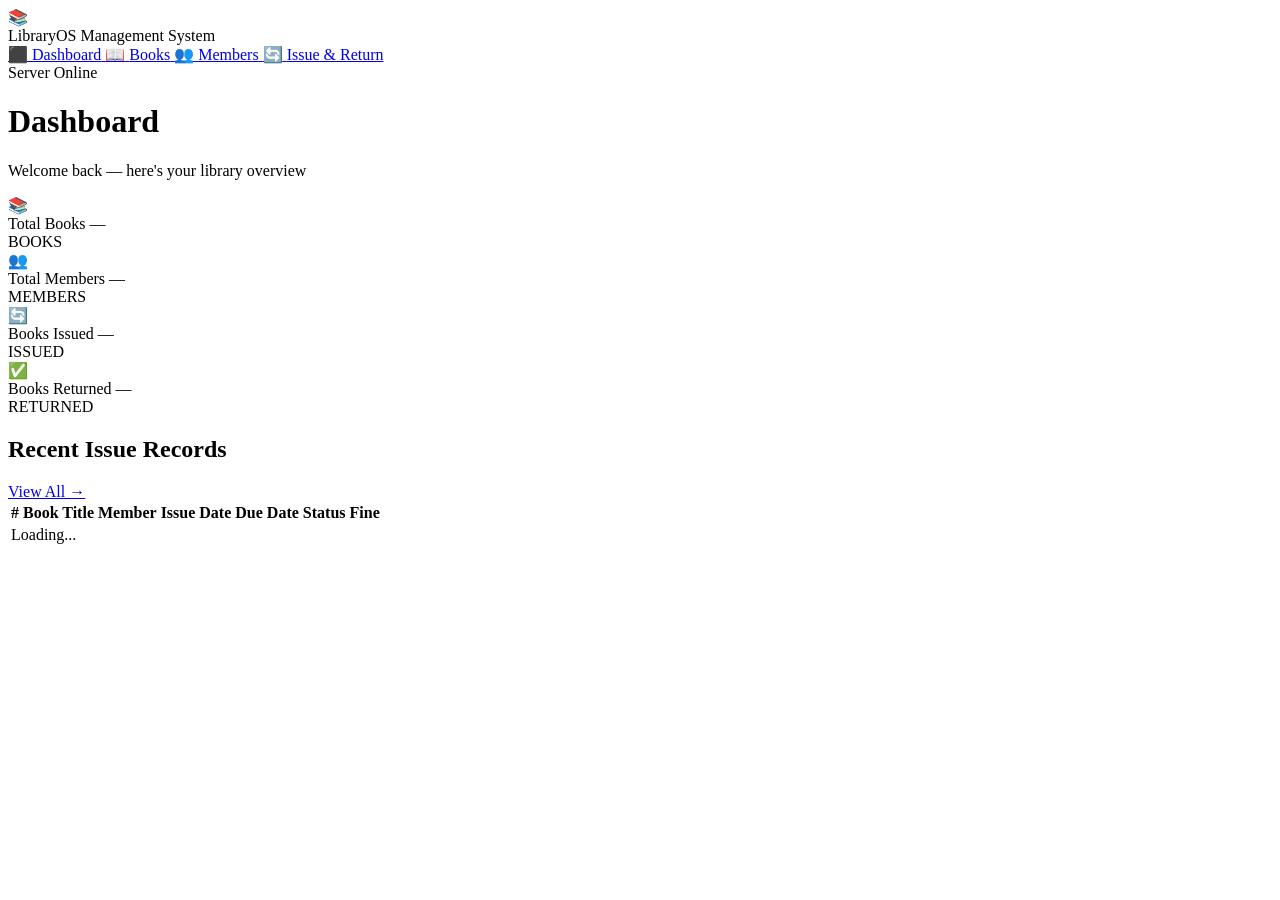
==== index.html @ e00b1fda "Added frontend files at root for GitHub Pages" ====
<!DOCTYPE html>
<html lang="en">
<head>
    <meta charset="UTF-8">
    <meta name="viewport" content="width=device-width, initial-scale=1.0">
    <title>LibraryOS — Management System</title>
    <link href="https://fonts.googleapis.com/css2?family=Syne:wght@400;600;700;800&family=DM+Sans:ital,wght@0,300;0,400;0,500;1,300&display=swap" rel="stylesheet">
    <link rel="stylesheet" href="css/style.css">
</head>
<body>

    <!-- Sidebar -->
    <aside class="sidebar">
        <div class="sidebar-brand">
            <div class="brand-icon">📚</div>
            <div class="brand-text">
                <span class="brand-name">LibraryOS</span>
                <span class="brand-sub">Management System</span>
            </div>
        </div>

        <nav class="sidebar-nav">
            <a href="index.html" class="nav-item active" data-page="dashboard">
                <span class="nav-icon">⬛</span>
                <span>Dashboard</span>
            </a>
            <a href="books.html" class="nav-item" data-page="books">
                <span class="nav-icon">📖</span>
                <span>Books</span>
            </a>
            <a href="members.html" class="nav-item" data-page="members">
                <span class="nav-icon">👥</span>
                <span>Members</span>
            </a>
            <a href="issues.html" class="nav-item" data-page="issues">
                <span class="nav-icon">🔄</span>
                <span>Issue & Return</span>
            </a>
        </nav>

        <div class="sidebar-footer">
            <div class="status-dot"></div>
            <span>Server Online</span>
        </div>
    </aside>

    <!-- Main Content -->
    <main class="main-content">

        <!-- Top Bar -->
        <header class="topbar">
            <div class="topbar-left">
                <h1 class="page-title">Dashboard</h1>
                <p class="page-subtitle">Welcome back — here's your library overview</p>
            </div>
            <div class="topbar-right">
                <div class="current-date" id="currentDate"></div>
            </div>
        </header>

        <!-- Stats Cards -->
        <section class="stats-grid">
            <div class="stat-card stat-books">
                <div class="stat-icon">📚</div>
                <div class="stat-info">
                    <span class="stat-label">Total Books</span>
                    <span class="stat-value" id="totalBooks">—</span>
                </div>
                <div class="stat-bg-text">BOOKS</div>
            </div>
            <div class="stat-card stat-members">
                <div class="stat-icon">👥</div>
                <div class="stat-info">
                    <span class="stat-label">Total Members</span>
                    <span class="stat-value" id="totalMembers">—</span>
                </div>
                <div class="stat-bg-text">MEMBERS</div>
            </div>
            <div class="stat-card stat-issued">
                <div class="stat-icon">🔄</div>
                <div class="stat-info">
                    <span class="stat-label">Books Issued</span>
                    <span class="stat-value" id="totalIssued">—</span>
                </div>
                <div class="stat-bg-text">ISSUED</div>
            </div>
            <div class="stat-card stat-returned">
                <div class="stat-icon">✅</div>
                <div class="stat-info">
                    <span class="stat-label">Books Returned</span>
                    <span class="stat-value" id="totalReturned">—</span>
                </div>
                <div class="stat-bg-text">RETURNED</div>
            </div>
        </section>

        <!-- Recent Issues Table -->
        <section class="section-card">
            <div class="section-header">
                <h2 class="section-title">Recent Issue Records</h2>
                <a href="issues.html" class="btn btn-outline">View All →</a>
            </div>
            <div class="table-wrapper">
                <table class="data-table">
                    <thead>
                        <tr>
                            <th>#</th>
                            <th>Book Title</th>
                            <th>Member</th>
                            <th>Issue Date</th>
                            <th>Due Date</th>
                            <th>Status</th>
                            <th>Fine</th>
                        </tr>
                    </thead>
                    <tbody id="recentIssuesBody">
                        <tr><td colspan="7" class="loading-row">Loading...</td></tr>
                    </tbody>
                </table>
            </div>
        </section>

    </main>

    <script src="js/api.js"></script>
    <script src="js/dashboard.js"></script>
</body>
</html>
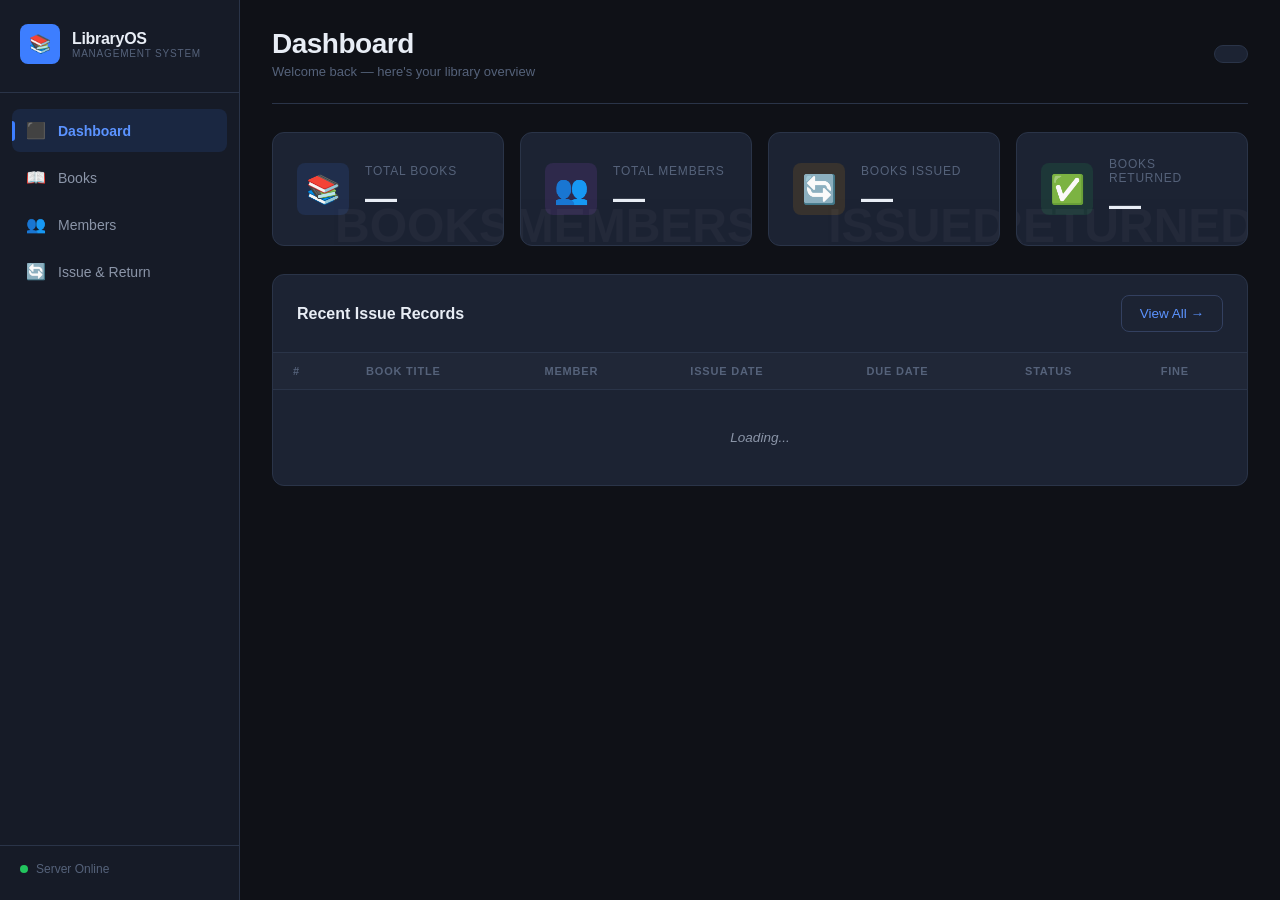
==== commit 3721e713: "Fixed CSS and JS paths" ====
--- a/index.html
+++ b/index.html
@@ -5,7 +5,7 @@
     <meta name="viewport" content="width=device-width, initial-scale=1.0">
     <title>LibraryOS — Management System</title>
     <link href="https://fonts.googleapis.com/css2?family=Syne:wght@400;600;700;800&family=DM+Sans:ital,wght@0,300;0,400;0,500;1,300&display=swap" rel="stylesheet">
-    <link rel="stylesheet" href="css/style.css">
+    <link rel="stylesheet" href="CSS/style.css">
 </head>
 <body>
 
--- a/CSS/style.css
+++ b/CSS/style.css
@@ -0,0 +1,778 @@
+/* ============================================
+   LibraryOS — Modern Industry-Grade Stylesheet
+   ============================================ */
+
+:root {
+    --bg-primary: #0f1117;
+    --bg-secondary: #161b27;
+    --bg-card: #1c2333;
+    --bg-hover: #222a3d;
+    --border: #2a3448;
+    --border-light: #334060;
+
+    --text-primary: #e8edf5;
+    --text-secondary: #8b95a8;
+    --text-muted: #55627a;
+
+    --accent-blue: #3d7eff;
+    --accent-blue-light: #5b93ff;
+    --accent-green: #22c55e;
+    --accent-amber: #f59e0b;
+    --accent-red: #ef4444;
+    --accent-purple: #a855f7;
+
+    --sidebar-width: 240px;
+    --topbar-height: 80px;
+    --radius: 12px;
+    --radius-sm: 8px;
+    --shadow: 0 4px 24px rgba(0,0,0,0.4);
+    --transition: all 0.2s ease;
+}
+
+* {
+    margin: 0;
+    padding: 0;
+    box-sizing: border-box;
+}
+
+body {
+    font-family: 'DM Sans', sans-serif;
+    background: var(--bg-primary);
+    color: var(--text-primary);
+    display: flex;
+    min-height: 100vh;
+    overflow-x: hidden;
+}
+
+/* ============ SIDEBAR ============ */
+.sidebar {
+    width: var(--sidebar-width);
+    background: var(--bg-secondary);
+    border-right: 1px solid var(--border);
+    display: flex;
+    flex-direction: column;
+    position: fixed;
+    top: 0;
+    left: 0;
+    height: 100vh;
+    z-index: 100;
+    padding: 24px 0;
+}
+
+.sidebar-brand {
+    display: flex;
+    align-items: center;
+    gap: 12px;
+    padding: 0 20px 28px;
+    border-bottom: 1px solid var(--border);
+    margin-bottom: 16px;
+}
+
+.brand-icon {
+    width: 40px;
+    height: 40px;
+    background: var(--accent-blue);
+    border-radius: var(--radius-sm);
+    display: flex;
+    align-items: center;
+    justify-content: center;
+    font-size: 18px;
+    flex-shrink: 0;
+}
+
+.brand-text {
+    display: flex;
+    flex-direction: column;
+}
+
+.brand-name {
+    font-family: 'Syne', sans-serif;
+    font-weight: 800;
+    font-size: 16px;
+    color: var(--text-primary);
+    letter-spacing: -0.3px;
+}
+
+.brand-sub {
+    font-size: 10px;
+    color: var(--text-muted);
+    text-transform: uppercase;
+    letter-spacing: 0.8px;
+}
+
+.sidebar-nav {
+    display: flex;
+    flex-direction: column;
+    gap: 4px;
+    padding: 0 12px;
+    flex: 1;
+}
+
+.nav-item {
+    display: flex;
+    align-items: center;
+    gap: 12px;
+    padding: 12px 14px;
+    border-radius: var(--radius-sm);
+    color: var(--text-secondary);
+    text-decoration: none;
+    font-size: 14px;
+    font-weight: 500;
+    transition: var(--transition);
+    position: relative;
+}
+
+.nav-item:hover {
+    background: var(--bg-hover);
+    color: var(--text-primary);
+}
+
+.nav-item.active {
+    background: rgba(61, 126, 255, 0.12);
+    color: var(--accent-blue-light);
+    font-weight: 600;
+}
+
+.nav-item.active::before {
+    content: '';
+    position: absolute;
+    left: 0;
+    top: 50%;
+    transform: translateY(-50%);
+    width: 3px;
+    height: 20px;
+    background: var(--accent-blue);
+    border-radius: 0 3px 3px 0;
+}
+
+.nav-icon {
+    font-size: 16px;
+    width: 20px;
+    text-align: center;
+}
+
+.sidebar-footer {
+    padding: 16px 20px 0;
+    border-top: 1px solid var(--border);
+    display: flex;
+    align-items: center;
+    gap: 8px;
+    font-size: 12px;
+    color: var(--text-muted);
+}
+
+.status-dot {
+    width: 8px;
+    height: 8px;
+    background: var(--accent-green);
+    border-radius: 50%;
+    animation: pulse 2s infinite;
+}
+
+@keyframes pulse {
+    0%, 100% { opacity: 1; }
+    50% { opacity: 0.4; }
+}
+
+/* ============ MAIN CONTENT ============ */
+.main-content {
+    margin-left: var(--sidebar-width);
+    flex: 1;
+    padding: 0 32px 40px;
+    min-height: 100vh;
+}
+
+/* ============ TOPBAR ============ */
+.topbar {
+    display: flex;
+    align-items: center;
+    justify-content: space-between;
+    padding: 28px 0 24px;
+    border-bottom: 1px solid var(--border);
+    margin-bottom: 28px;
+}
+
+.page-title {
+    font-family: 'Syne', sans-serif;
+    font-size: 28px;
+    font-weight: 800;
+    color: var(--text-primary);
+    letter-spacing: -0.5px;
+}
+
+.page-subtitle {
+    font-size: 13px;
+    color: var(--text-muted);
+    margin-top: 4px;
+}
+
+.current-date {
+    font-size: 13px;
+    color: var(--text-secondary);
+    background: var(--bg-card);
+    padding: 8px 16px;
+    border-radius: 20px;
+    border: 1px solid var(--border);
+}
+
+/* ============ STATS GRID ============ */
+.stats-grid {
+    display: grid;
+    grid-template-columns: repeat(4, 1fr);
+    gap: 16px;
+    margin-bottom: 28px;
+}
+
+.stat-card {
+    background: var(--bg-card);
+    border: 1px solid var(--border);
+    border-radius: var(--radius);
+    padding: 24px;
+    display: flex;
+    align-items: center;
+    gap: 16px;
+    position: relative;
+    overflow: hidden;
+    transition: var(--transition);
+}
+
+.stat-card:hover {
+    border-color: var(--border-light);
+    transform: translateY(-2px);
+    box-shadow: var(--shadow);
+}
+
+.stat-icon {
+    font-size: 28px;
+    width: 52px;
+    height: 52px;
+    display: flex;
+    align-items: center;
+    justify-content: center;
+    border-radius: var(--radius-sm);
+    flex-shrink: 0;
+}
+
+.stat-books .stat-icon { background: rgba(61, 126, 255, 0.12); }
+.stat-members .stat-icon { background: rgba(168, 85, 247, 0.12); }
+.stat-issued .stat-icon { background: rgba(245, 158, 11, 0.12); }
+.stat-returned .stat-icon { background: rgba(34, 197, 94, 0.12); }
+
+.stat-info {
+    display: flex;
+    flex-direction: column;
+    gap: 4px;
+    z-index: 1;
+}
+
+.stat-label {
+    font-size: 12px;
+    color: var(--text-muted);
+    text-transform: uppercase;
+    letter-spacing: 0.8px;
+    font-weight: 500;
+}
+
+.stat-value {
+    font-family: 'Syne', sans-serif;
+    font-size: 32px;
+    font-weight: 800;
+    color: var(--text-primary);
+    line-height: 1;
+}
+
+.stat-bg-text {
+    position: absolute;
+    right: -8px;
+    bottom: -8px;
+    font-family: 'Syne', sans-serif;
+    font-size: 48px;
+    font-weight: 800;
+    opacity: 0.03;
+    color: var(--text-primary);
+    user-select: none;
+}
+
+/* ============ SECTION CARD ============ */
+.section-card {
+    background: var(--bg-card);
+    border: 1px solid var(--border);
+    border-radius: var(--radius);
+    overflow: hidden;
+}
+
+.section-header {
+    display: flex;
+    align-items: center;
+    justify-content: space-between;
+    padding: 20px 24px;
+    border-bottom: 1px solid var(--border);
+}
+
+.section-title {
+    font-family: 'Syne', sans-serif;
+    font-size: 16px;
+    font-weight: 700;
+    color: var(--text-primary);
+}
+
+.record-count {
+    font-size: 12px;
+    color: var(--text-muted);
+    background: var(--bg-hover);
+    padding: 4px 10px;
+    border-radius: 20px;
+}
+
+/* ============ TABLE ============ */
+.table-wrapper {
+    overflow-x: auto;
+}
+
+.data-table {
+    width: 100%;
+    border-collapse: collapse;
+    font-size: 13.5px;
+}
+
+.data-table thead tr {
+    background: rgba(255,255,255,0.02);
+}
+
+.data-table th {
+    padding: 12px 20px;
+    text-align: left;
+    font-size: 11px;
+    font-weight: 600;
+    color: var(--text-muted);
+    text-transform: uppercase;
+    letter-spacing: 0.8px;
+    border-bottom: 1px solid var(--border);
+    white-space: nowrap;
+}
+
+.data-table td {
+    padding: 14px 20px;
+    border-bottom: 1px solid var(--border);
+    color: var(--text-secondary);
+    vertical-align: middle;
+}
+
+.data-table tbody tr:last-child td {
+    border-bottom: none;
+}
+
+.data-table tbody tr:hover td {
+    background: rgba(255,255,255,0.02);
+    color: var(--text-primary);
+}
+
+.loading-row {
+    text-align: center;
+    color: var(--text-muted);
+    padding: 40px !important;
+    font-style: italic;
+}
+
+/* ============ BADGES ============ */
+.badge {
+    display: inline-flex;
+    align-items: center;
+    padding: 4px 10px;
+    border-radius: 20px;
+    font-size: 11px;
+    font-weight: 600;
+    letter-spacing: 0.3px;
+}
+
+.badge-issued {
+    background: rgba(245, 158, 11, 0.12);
+    color: var(--accent-amber);
+}
+
+.badge-returned {
+    background: rgba(34, 197, 94, 0.12);
+    color: var(--accent-green);
+}
+
+.badge-student {
+    background: rgba(61, 126, 255, 0.12);
+    color: var(--accent-blue-light);
+}
+
+.badge-teacher {
+    background: rgba(168, 85, 247, 0.12);
+    color: var(--accent-purple);
+}
+
+.badge-staff {
+    background: rgba(34, 197, 94, 0.12);
+    color: var(--accent-green);
+}
+
+.available-chip {
+    display: inline-flex;
+    align-items: center;
+    gap: 4px;
+    font-size: 12px;
+    font-weight: 600;
+}
+
+.available-chip.good { color: var(--accent-green); }
+.available-chip.low { color: var(--accent-amber); }
+.available-chip.none { color: var(--accent-red); }
+
+/* ============ BUTTONS ============ */
+.btn {
+    display: inline-flex;
+    align-items: center;
+    gap: 6px;
+    padding: 10px 18px;
+    border-radius: var(--radius-sm);
+    font-size: 13.5px;
+    font-weight: 500;
+    font-family: 'DM Sans', sans-serif;
+    cursor: pointer;
+    border: none;
+    transition: var(--transition);
+    text-decoration: none;
+    white-space: nowrap;
+}
+
+.btn-primary {
+    background: var(--accent-blue);
+    color: white;
+}
+
+.btn-primary:hover {
+    background: var(--accent-blue-light);
+    transform: translateY(-1px);
+    box-shadow: 0 4px 16px rgba(61, 126, 255, 0.3);
+}
+
+.btn-outline {
+    background: transparent;
+    color: var(--accent-blue-light);
+    border: 1px solid var(--border-light);
+}
+
+.btn-outline:hover {
+    background: rgba(61, 126, 255, 0.08);
+    border-color: var(--accent-blue);
+}
+
+.btn-ghost {
+    background: transparent;
+    color: var(--text-secondary);
+    border: 1px solid var(--border);
+}
+
+.btn-ghost:hover {
+    background: var(--bg-hover);
+    color: var(--text-primary);
+}
+
+.btn-danger {
+    background: var(--accent-red);
+    color: white;
+}
+
+.btn-danger:hover {
+    background: #dc2626;
+}
+
+.btn-sm {
+    padding: 6px 12px;
+    font-size: 12px;
+}
+
+.btn-icon {
+    padding: 6px 10px;
+    font-size: 14px;
+}
+
+/* ============ ACTION BUTTONS ============ */
+.action-btns {
+    display: flex;
+    gap: 6px;
+}
+
+/* ============ SEARCH BAR ============ */
+.search-bar-wrapper {
+    margin-bottom: 20px;
+}
+
+.search-input {
+    width: 100%;
+    max-width: 480px;
+    padding: 12px 18px;
+    background: var(--bg-card);
+    border: 1px solid var(--border);
+    border-radius: var(--radius-sm);
+    color: var(--text-primary);
+    font-size: 14px;
+    font-family: 'DM Sans', sans-serif;
+    transition: var(--transition);
+    outline: none;
+}
+
+.search-input::placeholder {
+    color: var(--text-muted);
+}
+
+.search-input:focus {
+    border-color: var(--accent-blue);
+    box-shadow: 0 0 0 3px rgba(61, 126, 255, 0.1);
+}
+
+/* ============ FILTER TABS ============ */
+.filter-tabs {
+    display: flex;
+    gap: 8px;
+    margin-bottom: 20px;
+}
+
+.tab-btn {
+    padding: 8px 18px;
+    border-radius: 20px;
+    font-size: 13px;
+    font-weight: 500;
+    font-family: 'DM Sans', sans-serif;
+    cursor: pointer;
+    border: 1px solid var(--border);
+    background: transparent;
+    color: var(--text-secondary);
+    transition: var(--transition);
+}
+
+.tab-btn:hover {
+    background: var(--bg-hover);
+    color: var(--text-primary);
+}
+
+.tab-btn.active {
+    background: var(--accent-blue);
+    color: white;
+    border-color: var(--accent-blue);
+}
+
+/* ============ MODAL ============ */
+.modal-overlay {
+    display: none;
+    position: fixed;
+    inset: 0;
+    background: rgba(0, 0, 0, 0.7);
+    backdrop-filter: blur(4px);
+    z-index: 1000;
+    align-items: center;
+    justify-content: center;
+    animation: fadeIn 0.2s ease;
+}
+
+.modal-overlay.open {
+    display: flex;
+}
+
+@keyframes fadeIn {
+    from { opacity: 0; }
+    to { opacity: 1; }
+}
+
+.modal {
+    background: var(--bg-secondary);
+    border: 1px solid var(--border-light);
+    border-radius: 16px;
+    width: 100%;
+    max-width: 500px;
+    box-shadow: 0 24px 64px rgba(0,0,0,0.6);
+    animation: slideUp 0.25s ease;
+    max-height: 90vh;
+    overflow-y: auto;
+}
+
+@keyframes slideUp {
+    from { opacity: 0; transform: translateY(20px); }
+    to { opacity: 1; transform: translateY(0); }
+}
+
+.modal-header {
+    display: flex;
+    align-items: center;
+    justify-content: space-between;
+    padding: 20px 24px;
+    border-bottom: 1px solid var(--border);
+}
+
+.modal-header h3 {
+    font-family: 'Syne', sans-serif;
+    font-size: 17px;
+    font-weight: 700;
+    color: var(--text-primary);
+}
+
+.modal-close {
+    background: transparent;
+    border: none;
+    color: var(--text-muted);
+    font-size: 18px;
+    cursor: pointer;
+    width: 32px;
+    height: 32px;
+    display: flex;
+    align-items: center;
+    justify-content: center;
+    border-radius: 6px;
+    transition: var(--transition);
+}
+
+.modal-close:hover {
+    background: var(--bg-hover);
+    color: var(--text-primary);
+}
+
+.modal-body {
+    padding: 24px;
+    display: flex;
+    flex-direction: column;
+    gap: 16px;
+}
+
+.modal-footer {
+    padding: 16px 24px;
+    border-top: 1px solid var(--border);
+    display: flex;
+    justify-content: flex-end;
+    gap: 10px;
+}
+
+/* ============ FORM ELEMENTS ============ */
+.form-group {
+    display: flex;
+    flex-direction: column;
+    gap: 6px;
+    flex: 1;
+}
+
+.form-row {
+    display: flex;
+    gap: 14px;
+}
+
+.form-group label {
+    font-size: 12px;
+    font-weight: 600;
+    color: var(--text-secondary);
+    text-transform: uppercase;
+    letter-spacing: 0.5px;
+}
+
+.form-input {
+    padding: 11px 14px;
+    background: var(--bg-primary);
+    border: 1px solid var(--border);
+    border-radius: var(--radius-sm);
+    color: var(--text-primary);
+    font-size: 14px;
+    font-family: 'DM Sans', sans-serif;
+    outline: none;
+    transition: var(--transition);
+    width: 100%;
+}
+
+.form-input::placeholder {
+    color: var(--text-muted);
+}
+
+.form-input:focus {
+    border-color: var(--accent-blue);
+    box-shadow: 0 0 0 3px rgba(61, 126, 255, 0.1);
+}
+
+.form-input option {
+    background: var(--bg-secondary);
+    color: var(--text-primary);
+}
+
+/* ============ ERROR & INFO BOXES ============ */
+.error-box {
+    background: rgba(239, 68, 68, 0.1);
+    border: 1px solid rgba(239, 68, 68, 0.3);
+    border-radius: var(--radius-sm);
+    padding: 12px 14px;
+    font-size: 13px;
+    color: #fca5a5;
+    line-height: 1.5;
+}
+
+.info-box {
+    background: rgba(61, 126, 255, 0.08);
+    border: 1px solid rgba(61, 126, 255, 0.2);
+    border-radius: var(--radius-sm);
+    padding: 12px 14px;
+    font-size: 13px;
+    color: var(--accent-blue-light);
+}
+
+/* ============ FINE DETAIL CARD ============ */
+.fine-detail-card {
+    background: var(--bg-primary);
+    border: 1px solid var(--border);
+    border-radius: var(--radius);
+    padding: 20px;
+    font-size: 14px;
+    line-height: 2;
+    color: var(--text-secondary);
+}
+
+.fine-detail-card .fine-amount {
+    font-family: 'Syne', sans-serif;
+    font-size: 28px;
+    font-weight: 800;
+    color: var(--accent-amber);
+    display: block;
+    margin-top: 8px;
+}
+
+.fine-detail-card .fine-amount.no-fine {
+    color: var(--accent-green);
+}
+
+/* ============ TOAST ============ */
+.toast {
+    position: fixed;
+    bottom: 28px;
+    right: 28px;
+    background: var(--bg-card);
+    border: 1px solid var(--border-light);
+    border-radius: var(--radius-sm);
+    padding: 14px 20px;
+    font-size: 13.5px;
+    color: var(--text-primary);
+    box-shadow: var(--shadow);
+    z-index: 9999;
+    transform: translateY(100px);
+    opacity: 0;
+    transition: all 0.3s ease;
+    max-width: 320px;
+}
+
+.toast.show {
+    transform: translateY(0);
+    opacity: 1;
+}
+
+.toast.success { border-left: 3px solid var(--accent-green); }
+.toast.error { border-left: 3px solid var(--accent-red); }
+
+/* ============ FINE CELL ============ */
+.fine-cell {
+    font-weight: 600;
+}
+.fine-cell.has-fine { color: var(--accent-red); }
+.fine-cell.no-fine { color: var(--text-muted); }
+
+/* ============ SCROLLBAR ============ */
+::-webkit-scrollbar { width: 6px; height: 6px; }
+::-webkit-scrollbar-track { background: var(--bg-primary); }
+::-webkit-scrollbar-thumb { background: var(--border-light); border-radius: 3px; }
+::-webkit-scrollbar-thumb:hover { background: var(--text-muted); }
